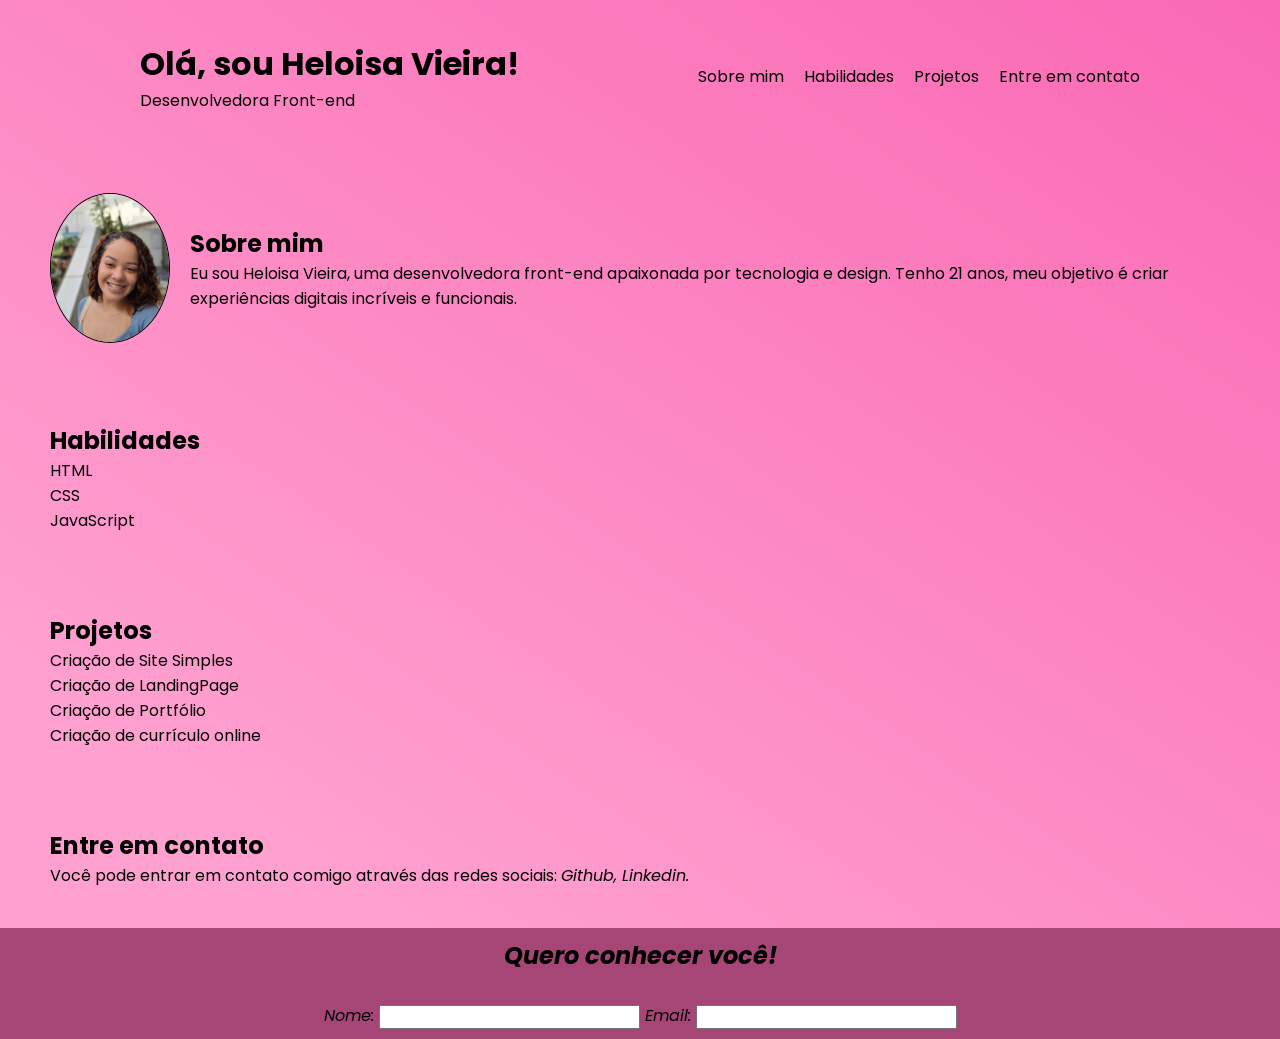
==== index.html @ fe955851 "Add files via upload" ====
<!DOCTYPE html>
<html lang="pt-BR">
<head>
    <meta charset="UTF-8">
    <meta name="Heloisa Vieira" content="Site destinado a mostrar meus projetos" >
    <link rel="stylesheet" href="./style.css">
    <link rel="preconnect" href="https://fonts.googleapis.com">
    <link rel="preconnect" href="https://fonts.gstatic.com" crossorigin>
    <link href="https://fonts.googleapis.com/css2?family=Poppins:ital,wght@0,100;0,200;0,300;0,400;0,500;0,600;0,700;0,800;0,900;1,100;1,200;1,300;1,400;1,500;1,600;1,700;1,800;1,900&display=swap" rel="stylesheet">
    <title>Maria Heloisa Vieira | Portfólio</title>
</head>
<body>
    <header>
        <div class="logo">
            <h1 class="titulo">Olá, sou Heloisa Vieira! </h1>
            <p>Desenvolvedora Front-end</p>
        </div>

        <div>
            <ul class="links">
                <li><a href=""> Sobre mim</a></li>
                <li><a href=""> Habilidades</a></li>
                <li><a href=""> Projetos</a></li>
                <li><a href=""> Entre em contato</a></li>
            </ul>
        </div>
    </header>

    <main>
        <section class="sobre-mim">
            <img src="./lolo.png" alt="Foto de Heloisa">
            <div class="divas-content">
                <h2>Sobre mim</h2>
                <p>Eu sou Heloisa Vieira, uma desenvolvedora front-end apaixonada por tecnologia e design. 
                Tenho 21 anos, meu objetivo é criar experiências digitais incríveis e funcionais.
                </p>
            </div>
        </section>

        <section id="Habilidades">
            <h2>Habilidades</h2>
            <ul>
                <li>HTML</li>
                <li>CSS</li>
                <li>JavaScript</li>
            </ul>

        </section>

        <section class="Projetos">
            <h2 class="Projetos-title">Projetos</h2> 
            <ul class="Projetos-list">
                <li>Criação de Site Simples</li>
                <li>Criação de LandingPage</li>
                <li>Criação de Portfólio</li>
                <li>Criação de currículo online</li>          
            </ul>
        </section>

        <section class="Entre em contato">
            <div class="Entre-em-contato--content">
                <h2 class="entre-em-contato-title">Entre em contato</h2>
                <p>Você pode entrar em contato comigo através das redes sociais: <em>
                <a href="https://github.com/mheloisa1"><em>Github</em></a>,
                <a href="https://www.linkedin.com/in/maria-heloisa-5546b7261/"><em>Linkedin</em>.</a>
                </p>
            </div>
        </section>

         <section id="mensagem">
        <h2>Quero conhecer você!</h2>
        <form action = "#" method = "post">
            <label for = "nome">Nome:</label>
            <input type = "text" id = "nome" name = "nome" required>
 
            <label for = "email">Email:</label>
            <input type = "email" id = "email" name = "email" required>

         </section>
    </main>

</body>
</html>
---- style.css ----
*{
    margin: 0;
    padding: 0;
    font-family: 'Poppins', sans-serif;
    list-style: none;
    text-decoration: none;
    color: black;
    box-sizing: border-box;
}

body {
background: #FA69B4;
background: linear-gradient(214deg,rgba(250, 105, 180, 1) 0%, rgba(255, 161, 208, 1) 81%);}

header, section {
    padding: 40px 50px;
}

header {
    display: flex;
    align-items: center;
    justify-content: space-around;
    
}
header .links {
    display: flex;
    gap: 20px;
}

header .Habilidades {
    display: flex;
    align-items: right;
    gap : 20px;
}

.sobre-mim,
.Entre em contato {
    display: flex;
    align-items: right;
    align-items: center;
    gap : 20px;
}

.sobre-mim img {
    width: 150px;
    height: 150px;
    border-radius: 50%;
    object-fit: cover;
    border: 1px solid black;
}

#projetos{
        display: flex;
    align-items: right;
    align-items: center;
    gap : 20px;
}

#mensagem {
    background-color: #A64677;
    text-decoration: #fff;
    padding: 10px 5%;
    display: flex;
    flex-direction: column;
    align-items: center;
    gap: 30px;
    text-align: center;
}
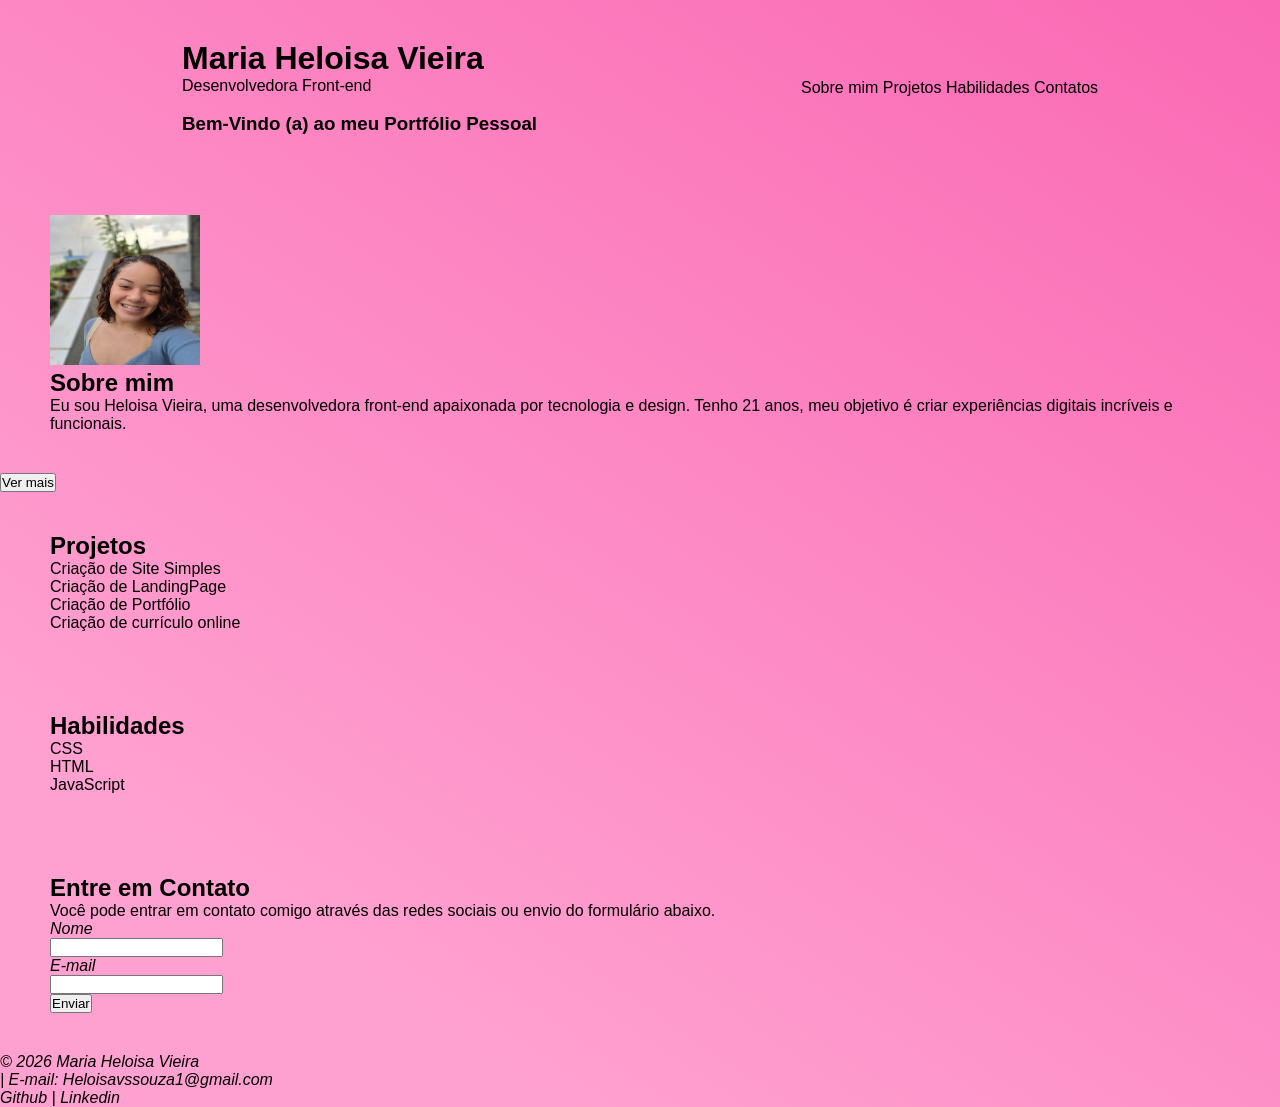
==== commit 5a60933c: "Update index.html" ====
--- a/index.html
+++ b/index.html
@@ -2,82 +2,95 @@
 <html lang="pt-BR">
 <head>
     <meta charset="UTF-8">
-    <meta name="Heloisa Vieira" content="Site destinado a mostrar meus projetos" >
-    <link rel="stylesheet" href="./style.css">
+    <meta name="viewport" content="width=device-width, initial-scale=1.0">
+    <link rel="stylesheet" href="style.css">
+    <script src="script.js" defer></script>
     <link rel="preconnect" href="https://fonts.googleapis.com">
     <link rel="preconnect" href="https://fonts.gstatic.com" crossorigin>
-    <link href="https://fonts.googleapis.com/css2?family=Poppins:ital,wght@0,100;0,200;0,300;0,400;0,500;0,600;0,700;0,800;0,900;1,100;1,200;1,300;1,400;1,500;1,600;1,700;1,800;1,900&display=swap" rel="stylesheet">
-    <title>Maria Heloisa Vieira | Portfólio</title>
+
+    <title>Portfólio Pessoal | Maria Heloisa Vieira</title>
 </head>
 <body>
     <header>
-        <div class="logo">
-            <h1 class="titulo">Olá, sou Heloisa Vieira! </h1>
-            <p>Desenvolvedora Front-end</p>
-        </div>
+        <div class="inicio">
+            <h1 class = "titulo">Maria Heloisa Vieira</h1>
+            <p>Desenvolvedora Front-end</p><br>
+            <h3 class = "subtitulo">Bem-Vindo (a) ao meu Portfólio Pessoal</h3>
+        </div>   
 
         <div>
-            <ul class="links">
-                <li><a href=""> Sobre mim</a></li>
-                <li><a href=""> Habilidades</a></li>
-                <li><a href=""> Projetos</a></li>
-                <li><a href=""> Entre em contato</a></li>
-            </ul>
-        </div>
+        <nav>
+            <a href = "#Sobre"> Sobre mim </a>
+            <a href = "#Projetos">Projetos </a>
+            <a href = "#Habilidades">Habilidades </a>
+            <a href = "#Contatos">Contatos </a>   
+        </nav>
+        </div> 
     </header>
 
-    <main>
-        <section class="sobre-mim">
-            <img src="./lolo.png" alt="Foto de Heloisa">
-            <div class="divas-content">
-                <h2>Sobre mim</h2>
-                <p>Eu sou Heloisa Vieira, uma desenvolvedora front-end apaixonada por tecnologia e design. 
+    <section id = "Sobre">
+        <img src = "lolo.png" alt="Foto de Heloisa"  width= "150" height="150">
+        <div class = "texto-sobre">
+            <h2>Sobre mim</h2>
+            <p> Eu sou Heloisa Vieira, uma desenvolvedora front-end apaixonada por tecnologia e design. 
                 Tenho 21 anos, meu objetivo é criar experiências digitais incríveis e funcionais.
-                </p>
-            </div>
-        </section>
+            </p>
+        </div>
+    </section id = "Sobre mim">
 
-        <section id="Habilidades">
-            <h2>Habilidades</h2>
+        <button id="btn-ver-mais">Ver mais</button>
+        <div id="conteudo-extra"></div>
+
+    <section id = "Projetos">
+            <h2>Projetos</h2> 
             <ul>
-                <li>HTML</li>
-                <li>CSS</li>
-                <li>JavaScript</li>
-            </ul>
-
-        </section>
-
-        <section class="Projetos">
-            <h2 class="Projetos-title">Projetos</h2> 
-            <ul class="Projetos-list">
                 <li>Criação de Site Simples</li>
                 <li>Criação de LandingPage</li>
                 <li>Criação de Portfólio</li>
                 <li>Criação de currículo online</li>          
             </ul>
-        </section>
+    </section>
 
-        <section class="Entre em contato">
-            <div class="Entre-em-contato--content">
-                <h2 class="entre-em-contato-title">Entre em contato</h2>
-                <p>Você pode entrar em contato comigo através das redes sociais: <em>
-                <a href="https://github.com/mheloisa1"><em>Github</em></a>,
-                <a href="https://www.linkedin.com/in/maria-heloisa-5546b7261/"><em>Linkedin</em>.</a>
-                </p>
-            </div>
-        </section>
+    <section id = "Habilidades">
+        <h2>Habilidades</h2>
+        <ul>
+            <li> CSS </li>
+            <li> HTML </li>
+            <li> JavaScript </li>
+        </ul>
+    </section id = "Habilidades">
 
-         <section id="mensagem">
-        <h2>Quero conhecer você!</h2>
-        <form action = "#" method = "post">
-            <label for = "nome">Nome:</label>
-            <input type = "text" id = "nome" name = "nome" required>
- 
-            <label for = "email">Email:</label>
-            <input type = "email" id = "email" name = "email" required>
+    <section id = "Contatos">
+        <h2>Entre em Contato</h2>
+            <p>Você pode entrar em contato comigo através das redes sociais ou envio do formulário abaixo.<em>
 
-         </section>
-    </main>
+    <form action="#" method="post">
+            <p>
+                <label for="nome">Nome</label><br>
+                <input type="text" id="nome" name="nome">
+            </p>
 
+            <P>
+                <label for="email">E-mail</label><br>
+                <input type="email" id="email" name="email">
+            </P>
+
+            <p>
+                <input type="submit" value="Enviar">
+            </p>
+    </form>
+    </section id = "Contatos">
+
+    <footer>
+        <P>&copy; 2026 Maria Heloisa Vieira</P>
+        <p>| E-mail: Heloisavssouza1@gmail.com </p>
+            <p> 
+                <a href="https://github.com/mheloisa1"><em>Github</em></a>
+                <a href="https://www.linkedin.com/in/maria-heloisa-5546b7261/"><em> | Linkedin</em></a>
+            </p>
+    </footer>
+
+</main>
 </body>
-</html>+
+</html>
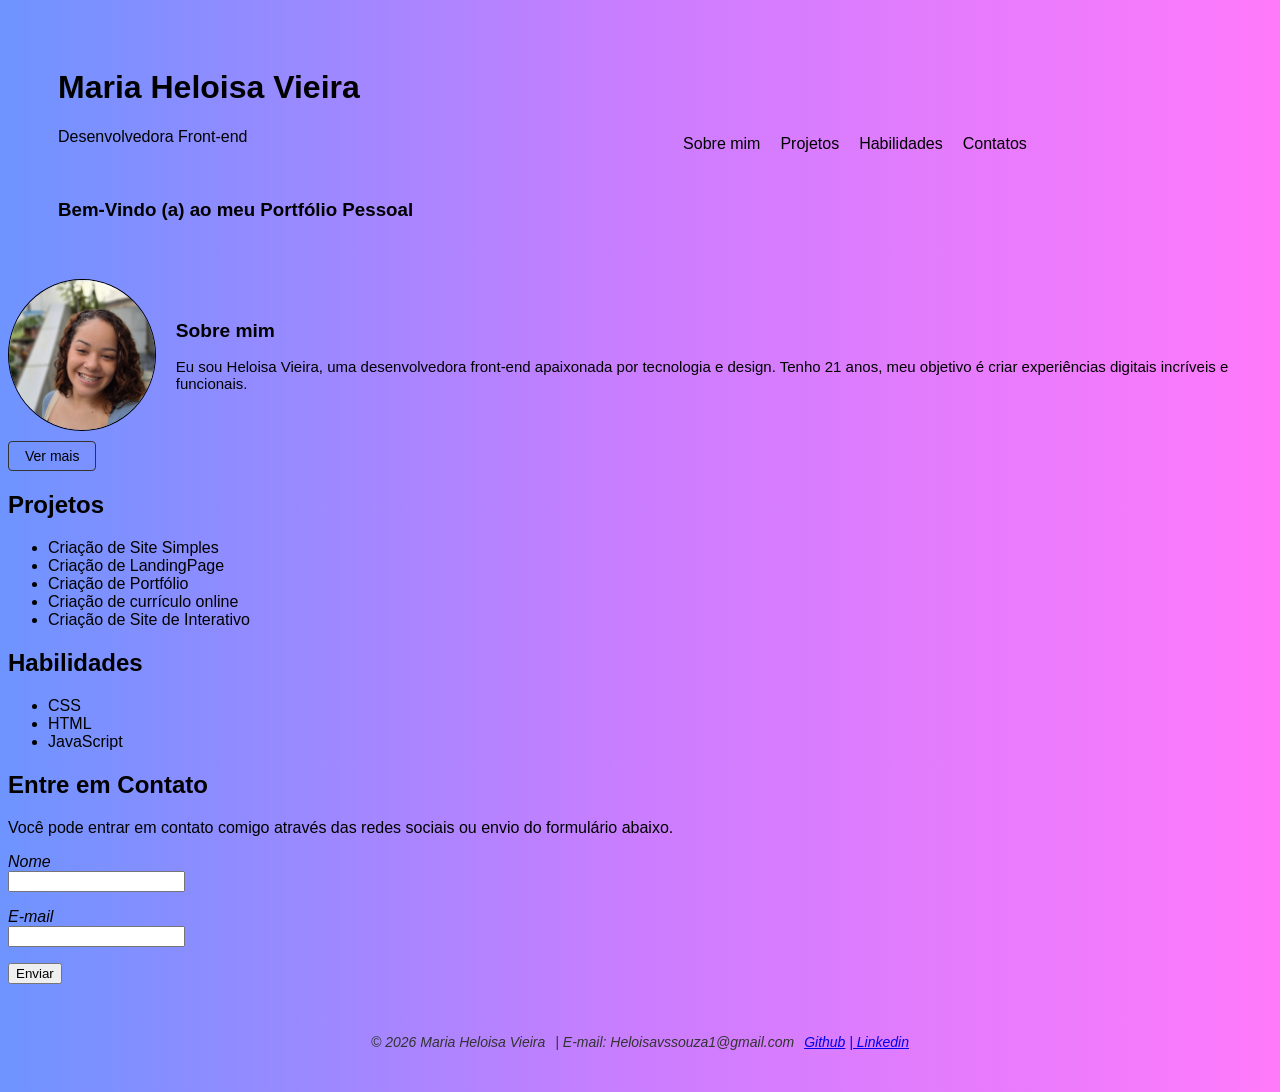
==== commit 7fabe50c: "Update index.html" ====
--- a/index.html
+++ b/index.html
@@ -36,6 +36,8 @@
                 Tenho 21 anos, meu objetivo é criar experiências digitais incríveis e funcionais.
             </p>
         </div>
+
+        
     </section id = "Sobre mim">
 
         <button id="btn-ver-mais">Ver mais</button>
@@ -47,7 +49,8 @@
                 <li>Criação de Site Simples</li>
                 <li>Criação de LandingPage</li>
                 <li>Criação de Portfólio</li>
-                <li>Criação de currículo online</li>          
+                <li>Criação de currículo online</li> 
+                <li>Criação de Site de Interativo</li>         
             </ul>
     </section>
 
--- a/style.css
+++ b/style.css
@@ -1,68 +1,81 @@
-*{
-    margin: 0;
-    padding: 0;
-    font-family: 'Poppins', sans-serif;
-    list-style: none;
-    text-decoration: none;
-    color: black;
-    box-sizing: border-box;
-}
-
 body {
-background: #FA69B4;
-background: linear-gradient(214deg,rgba(250, 105, 180, 1) 0%, rgba(255, 161, 208, 1) 81%);}
-
-header, section {
-    padding: 40px 50px;
+background: #6e94ff;
+background: linear-gradient(90deg,rgba(110, 148, 255, 1) 0%, rgba(203, 125, 255, 1) 50%, rgba(255, 122, 251, 1) 100%);
+font-family: 'Poppins', sans-serif;
+color: black;
+box-sizing: border-box;
 }
 
 header {
+display: flex;
+justify-content: flex-start;
+padding: 40px 50px;
+align-items: center;
+gap: 250px;
+}
+
+nav a {
+    text-decoration: none;
+    color: black;
+    margin-left: 20px;
+}
+
+nav {
     display: flex;
     align-items: center;
-    justify-content: space-around;
-    
-}
-header .links {
-    display: flex;
-    gap: 20px;
 }
 
-header .Habilidades {
-    display: flex;
-    align-items: right;
-    gap : 20px;
+#Sobre img{
+border-radius: 1000%;
+object-fit: cover;
+border: 1px solid black;
 }
 
-.sobre-mim,
-.Entre em contato {
-    display: flex;
-    align-items: right;
-    align-items: center;
-    gap : 20px;
+#Sobre {
+display: flex;
+align-items: right;
+align-items: center;
+gap : 20px;
 }
 
-.sobre-mim img {
-    width: 150px;
-    height: 150px;
-    border-radius: 50%;
-    object-fit: cover;
-    border: 1px solid black;
+#Sobre h2{
+display: flex;
+flex-direction: column;
+text-align:start;
+text-decoration:solid;
+font-size:larger;
 }
 
-#projetos{
-        display: flex;
-    align-items: right;
-    align-items: center;
-    gap : 20px;
+#Sobre p{
+font-size: 15px;
 }
 
-#mensagem {
-    background-color: #A64677;
-    text-decoration: #fff;
-    padding: 10px 5%;
+#btn-ver-mais {
+    margin-top: 10px;
+    padding: 6px 16px;
+    background: transparent;
+    border: 1px solid #333;
+    border-radius: 4px;
+    color: #000000;
+    font-size: 14px;
+    cursor: pointer;
+    transition: background 0.2s ease, color 0.2s ease;
+}
+
+#btn-ver-mais:hover {
+    background: #333;
+    color: #fff;
+}
+
+footer {
+    text-align: center;
+    justify-content: center;
     display: flex;
-    flex-direction: column;
-    align-items: center;
-    gap: 30px;
-    text-align: center;
-}+    flex-direction: row;
+    padding: 20px;
+    background-color: transparent;
+    color: #333;
+    font-size: 14px;
+    gap: 10px;
+}
+
